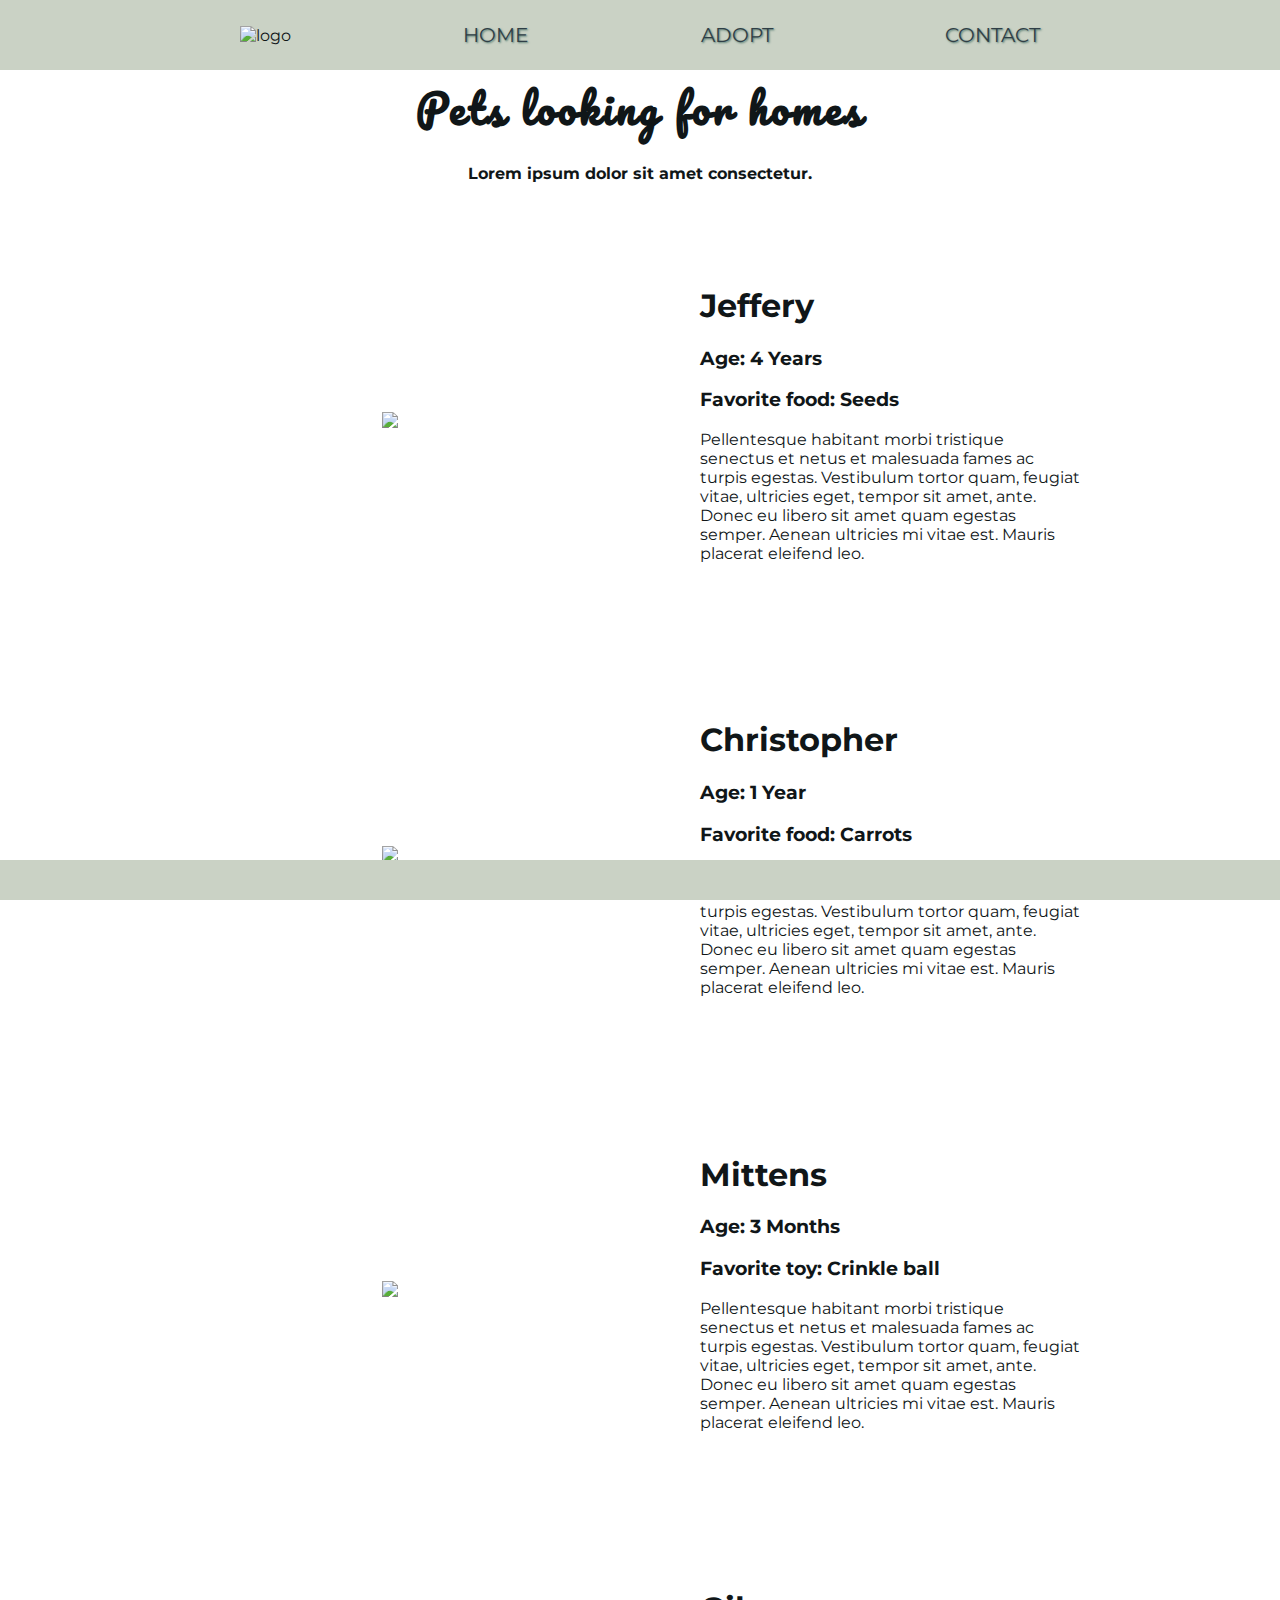
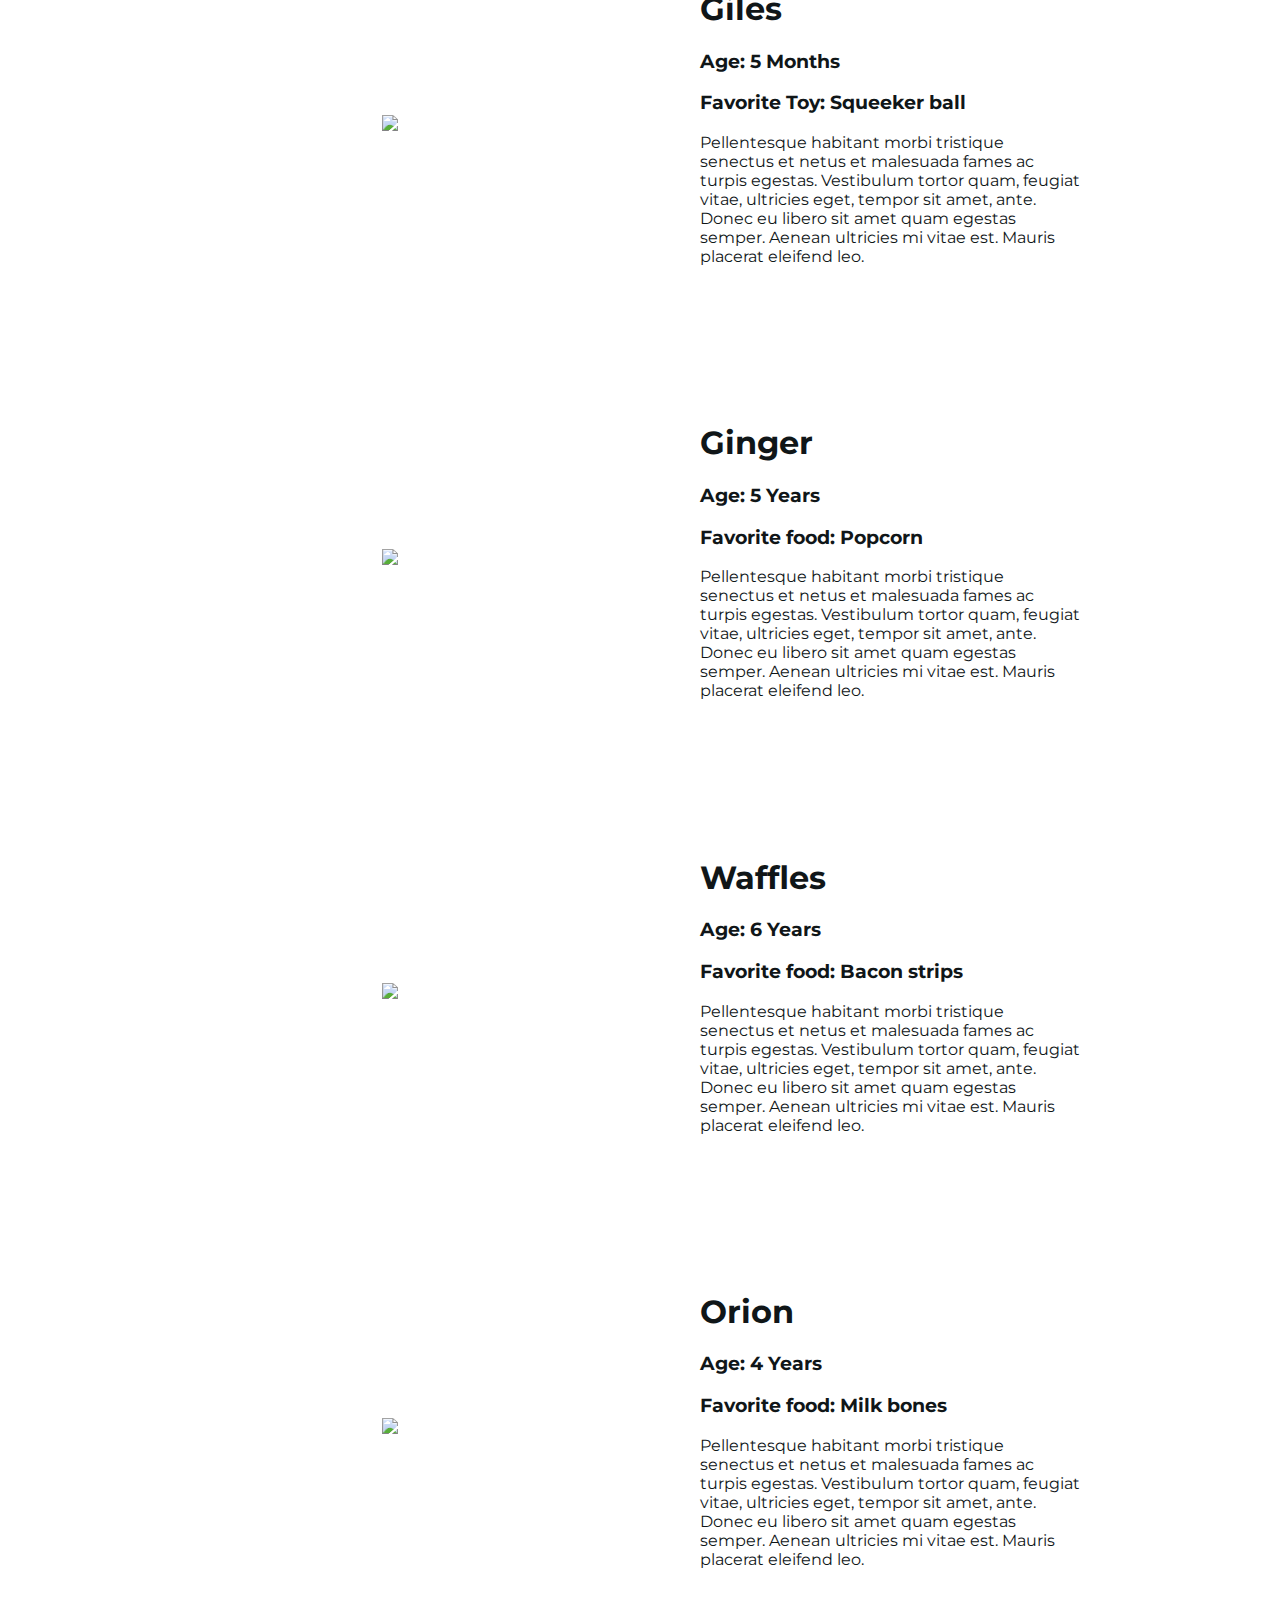
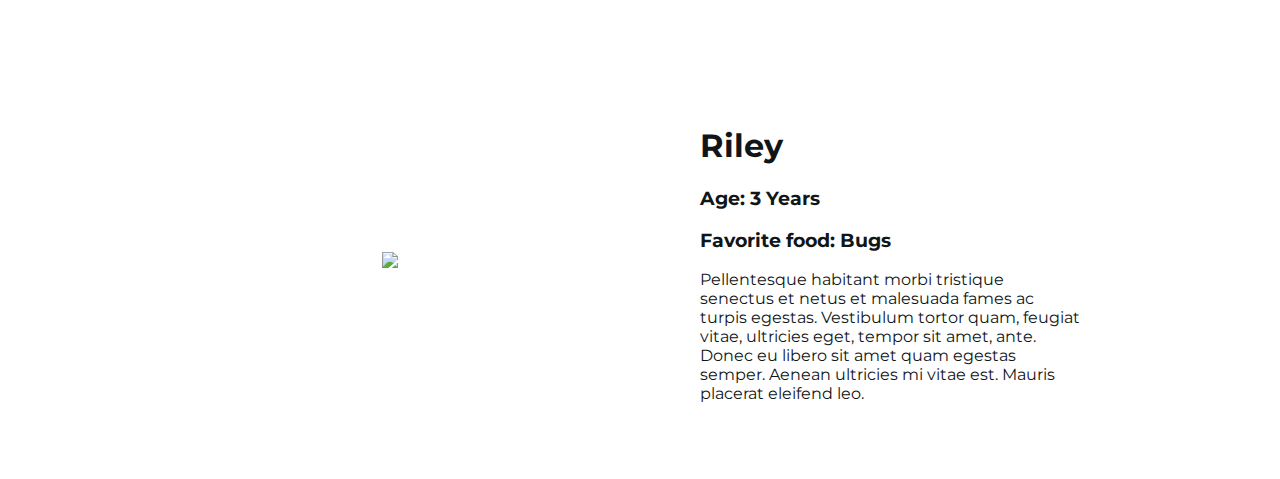
==== Project/adopt.html @ c76411a2 "cleaned up formatting fixed form page" ====
<!DOCTYPE html>
<html lang="en">

<head>
  <meta charset="UTF-8" />
  <meta name="viewport" content="width=device-width, initial-scale=1.0" />
  <meta http-equiv="X-UA-Compatible" content="ie=edge" />
  <title>Pet Adoption</title>
  <link rel="stylesheet" href="./css/styles.css" />
  <link rel="preconnect" href="https://fonts.googleapis.com" />
  <link rel="preconnect" href="https://fonts.gstatic.com" crossorigin />
  <link href="https://fonts.googleapis.com/css2?family=Montserrat:wght@300&display=swap" rel="stylesheet" />
  <link rel="preconnect" href="https://fonts.googleapis.com" />
  <link rel="preconnect" href="https://fonts.gstatic.com" crossorigin />
  <link href="https://fonts.googleapis.com/css2?family=Pacifico&display=swap" rel="stylesheet" />
</head>

<body>
  <header>
    <nav class="main-container">
      <ul class="main-menu">
        <li class="menu-item">
          <img class="icon" src="img/paw-solid.svg" alt="logo" />
        </li>
        <li><a href="./index.html">Home</a></li>
        <li><a href="./adopt.html">Adopt</a></li>
        <li><a href="./contact.html">Contact</a></li>
      </ul>
    </nav>
  </header>
  <section class="first">
    <h2>Pets looking for homes</h2>
    <h4>Lorem ipsum dolor sit amet consectetur.</h4>
  </section>

  <section class="second">
    <div class="grid">
      <div class="pet">
        <img src="img/bird.png" />
      </div>
      <div class="info">
        <h1>Jeffery</h1>
        <h3>Age: 4 Years</h3>
        <h3>Favorite food: Seeds</h3>
        <p>
          Pellentesque habitant morbi tristique senectus et netus et malesuada
          fames ac turpis egestas. Vestibulum tortor quam, feugiat vitae,
          ultricies eget, tempor sit amet, ante. Donec eu libero sit amet quam
          egestas semper. Aenean ultricies mi vitae est. Mauris placerat
          eleifend leo.
        </p>
      </div>
      <div class="pet">
        <img src="img/bunny.png" />
      </div>
      <div class="info">
        <h1>Christopher</h1>
        <h3>Age: 1 Year</h3>
        <h3>Favorite food: Carrots</h3>
        <p>
          Pellentesque habitant morbi tristique senectus et netus et malesuada
          fames ac turpis egestas. Vestibulum tortor quam, feugiat vitae,
          ultricies eget, tempor sit amet, ante. Donec eu libero sit amet quam
          egestas semper. Aenean ultricies mi vitae est. Mauris placerat
          eleifend leo.
        </p>
      </div>
      <div class="pet">
        <img src="img/cat-one.png" />
      </div>
      <div class="info">
        <h1>Mittens</h1>
        <h3>Age: 3 Months</h3>
        <h3>Favorite toy: Crinkle ball</h3>
        <p>
          Pellentesque habitant morbi tristique senectus et netus et malesuada
          fames ac turpis egestas. Vestibulum tortor quam, feugiat vitae,
          ultricies eget, tempor sit amet, ante. Donec eu libero sit amet quam
          egestas semper. Aenean ultricies mi vitae est. Mauris placerat
          eleifend leo.
        </p>
      </div>
      <div class="pet">
        <img src="img/puppy.png" />
      </div>
      <div class="info">
        <h1>Giles</h1>
        <h3>Age: 5 Months</h3>
        <h3>Favorite Toy: Squeeker ball</h3>
        <p>
          Pellentesque habitant morbi tristique senectus et netus et malesuada
          fames ac turpis egestas. Vestibulum tortor quam, feugiat vitae,
          ultricies eget, tempor sit amet, ante. Donec eu libero sit amet quam
          egestas semper. Aenean ultricies mi vitae est. Mauris placerat
          eleifend leo.
        </p>
      </div>
      <div class="pet">
        <img src="img/cat-three.png" />
      </div>
      <div class="info">
        <h1>Ginger</h1>
        <h3>Age: 5 Years</h3>
        <h3>Favorite food: Popcorn</h3>
        <p>
          Pellentesque habitant morbi tristique senectus et netus et malesuada
          fames ac turpis egestas. Vestibulum tortor quam, feugiat vitae,
          ultricies eget, tempor sit amet, ante. Donec eu libero sit amet quam
          egestas semper. Aenean ultricies mi vitae est. Mauris placerat
          eleifend leo.
        </p>
      </div>
      <div class="pet">
        <img src="img/dog-one.png" />
      </div>

      <div class="info">
        <h1>Waffles</h1>
        <h3>Age: 6 Years</h3>
        <h3>Favorite food: Bacon strips</h3>
        <p>
          Pellentesque habitant morbi tristique senectus et netus et malesuada
          fames ac turpis egestas. Vestibulum tortor quam, feugiat vitae,
          ultricies eget, tempor sit amet, ante. Donec eu libero sit amet quam
          egestas semper. Aenean ultricies mi vitae est. Mauris placerat
          eleifend leo.
        </p>
      </div>

      <div class="pet">
        <img src="img/dog-two.png" />
      </div>

      <div class="info">
        <h1>Orion</h1>
        <h3>Age: 4 Years</h3>
        <h3>Favorite food: Milk bones</h3>
        <p>
          Pellentesque habitant morbi tristique senectus et netus et malesuada
          fames ac turpis egestas. Vestibulum tortor quam, feugiat vitae,
          ultricies eget, tempor sit amet, ante. Donec eu libero sit amet quam
          egestas semper. Aenean ultricies mi vitae est. Mauris placerat
          eleifend leo.
        </p>
      </div>

      <div class="pet">
        <img src="img/lizard.png" />
      </div>

      <div class="info">
        <h1>Riley</h1>
        <h3>Age: 3 Years</h3>
        <h3>Favorite food: Bugs</h3>
        <p>
          Pellentesque habitant morbi tristique senectus et netus et malesuada
          fames ac turpis egestas. Vestibulum tortor quam, feugiat vitae,
          ultricies eget, tempor sit amet, ante. Donec eu libero sit amet quam
          egestas semper. Aenean ultricies mi vitae est. Mauris placerat
          eleifend leo.
        </p>
      </div>
    </div>
  </section>
  <footer></footer>
</body>

</html>
---- Project/css/styles.css ----
body {
    margin: 0;
    font-family: "Montserrat", sans-serif;
    color: rgb(16, 22, 24);
  }

  /* Nav */
  .main-container {
    width: 100%;
    background-color: rgb(202, 210, 197);
    position: fixed;
    top: 0;
  }
  .main-menu {
    margin: 0 auto;
    max-width: 800px;
    display: flex;
    justify-content: space-between;
    align-items: center;
    padding-left: 40px;
    padding-right: 40px;
    height: 70px;
    list-style: none;
  }  
  .main-container .main-menu li a {
    text-decoration: none;
    text-transform: uppercase;
    color: rgb(47, 62, 70);
    text-shadow: 1px 1px 2px rgb(82, 121, 111);
    font-size: 20px;
  }
  .menu-item {
    cursor: pointer;
  }
  .icon {
    height: 40px;
  }

/* Banner */
  .main-banner {
    background-image: url(../img/banner.png);
    background-size: cover;
    background-position: top center;
    background-repeat: no-repeat;
    height: 100vh;
    min-height: 800px;
    display: flex;
    flex-direction: column;
    align-items: center;
    margin-top: 70px;
  }

  /* First section */
  section.journey {
    margin: 0 auto;
    padding: 30px;
  }
  section.journey h1 {
    text-align: center;
    margin-bottom: 20px;
    font-size: 3.0em;
    font-family: "Pacifico", cursive;
    letter-spacing: 3px;
  }
 .journey-item {
    display: flex;
    flex-wrap: wrap;
    justify-content: space-evenly;
 }
  section.journey aside {
    text-align: center;
    width: 200px;
    height: auto;
    float: left;
    margin: 20px;
  }
  section.journey aside img {
    width: 100%;
    height: auto;
  }

  /* Pets to adopt */
  .headline {
    padding-left: 20%;
    padding-right: 20%;
  }
  .headline h1 {
    font-family: "Pacifico", cursive;
    letter-spacing: 3px;
    text-align: center;
    padding: auto;
  }
  .headline {
      text-align: center;
  } 
  .headline .button {
    width: 250px;
    padding: 15px;
    background: rgb(47, 62, 70);
    border: 1px white solid;
    border-radius: 20px;
    cursor: pointer;
    transition-duration: 0.4s;
  }
  .button a {
    text-decoration: none;
    color: rgb(202, 210, 197);
    font-weight: bold;
  }
  .button:hover {
    background-color: rgb(202, 210, 197);
  }
  .button:hover a {
    color: rgb(47, 62, 70);
  }
  
  /* pet gallery */
  section.gallery {
    margin: 0 auto;
    max-width: 1125px;
    display: flex;
    flex-wrap: wrap;
    justify-content: space-around;
    padding: 40px;
  }
  .gallery-item {
    width: 330px;
    height: 265px;
    margin: 10px;
    text-decoration: none;
  }
  .gallery-item img {
    position: absolute;
  }
  footer {
    width: 100%;
    height: 40px;
    margin-top:30px;
    background-color: rgb(202, 210, 197);
    position: fixed;
    bottom: 0;
  }

  /* FORM */
  .contact-us {
    width: 100%;
    padding-top: 80px;
  }
  .contact-us h1 {
    text-align: center;
    font-size: 50px;
    font-family: "Pacifico", cursive;
    letter-spacing: 3px;
    margin: 0;
    padding-top: 30px;
  }
  .contact-us h3 {
    text-align: center;
    line-height: 2.8;
  }
  #form {
    width: 50%;
    border-radius: 5px;
    background-color: rgb(202, 210, 197);
    margin: 0 auto;
    padding: 20px;
  } 
  input[type="text"],
  select {
    width: 100%;
    padding: 12px 20px;
    margin: 8px 0;
    display: inline-block;
    border: 1px solid #ccc;
    border-radius: 4px;
    box-sizing: border-box;
  }
  input[type="submit"] {
    width: 30%;
    background-color: rgb(47, 62, 70);
    padding: 14px 20px;
    color: white;
    margin: 0 auto;
    border: none;
    border-radius: 20px;
    cursor: pointer;
    transition-duration: 0.4s;
    display: flex;
    justify-content: center;
    align-items: center;
  }
  input[type="submit"]:hover {
    background-color: rgb(47, 62, 70);
  }
  textarea {
    width: 100%;
    border-radius: 4px;
    border: none;
  }
  
  /* Adopt page*/
  .first {
    padding-top: 40px;
    text-align: center;
  }
  .first h2 {
    margin-bottom: 0;
    font-size: 40px;
    font-family: "Pacifico", cursive;
    letter-spacing: 3px; 
  }
  .grid {
    margin: 0 auto;
    width: 1000px;
    display: grid;
    grid-template-columns: 1fr 1fr;
  }
  .pet {
    margin: auto;
    padding: 60px;
  }
  .info {
    text-align: Left;
    margin: auto;
    padding: 60px;
  }

  /* Media queries */ 
  @media (max-width: 768px) {
    .main-container .main-menu li a {
        font-size: 18px;
        font-weight: normal;
    }
    .icon {
        height: 35px;
      }
      .headline {
          width: none;
      }
      .grid {
        grid-template-columns: 1fr;
        margin: auto 0;
        width: auto;
      }
      .info {
        text-align: center;
        padding: 20px;
      }
      .headline .button {
        width: 200px;
    }
      .pet {
         padding: 20px;
      }
      footer {
          display: none;
      }
      .contact {
          width: 400px;
      }
  }
  
  @media (max-width: 320px) {  
    .icon {
          display: none;
      } 
      .contact-us {
          margin: 10px;
      } 
      .contact-us h1 {
        font-size: 34px;
      }
      .contact-us h3 {
        font-size: 1.0em; 
      }
      #form {
        width: 80%;
        margin-bottom: 30px;
      }
      .headline .button {
          width: 100%;
      }
      .gallery .gallery-item {
        width: 100%;
        height: auto;
      }
      .first {
          width: 100%;
        
      }
      .grid .pet img {
        width: 100%;
        height: auto;
      }
    }
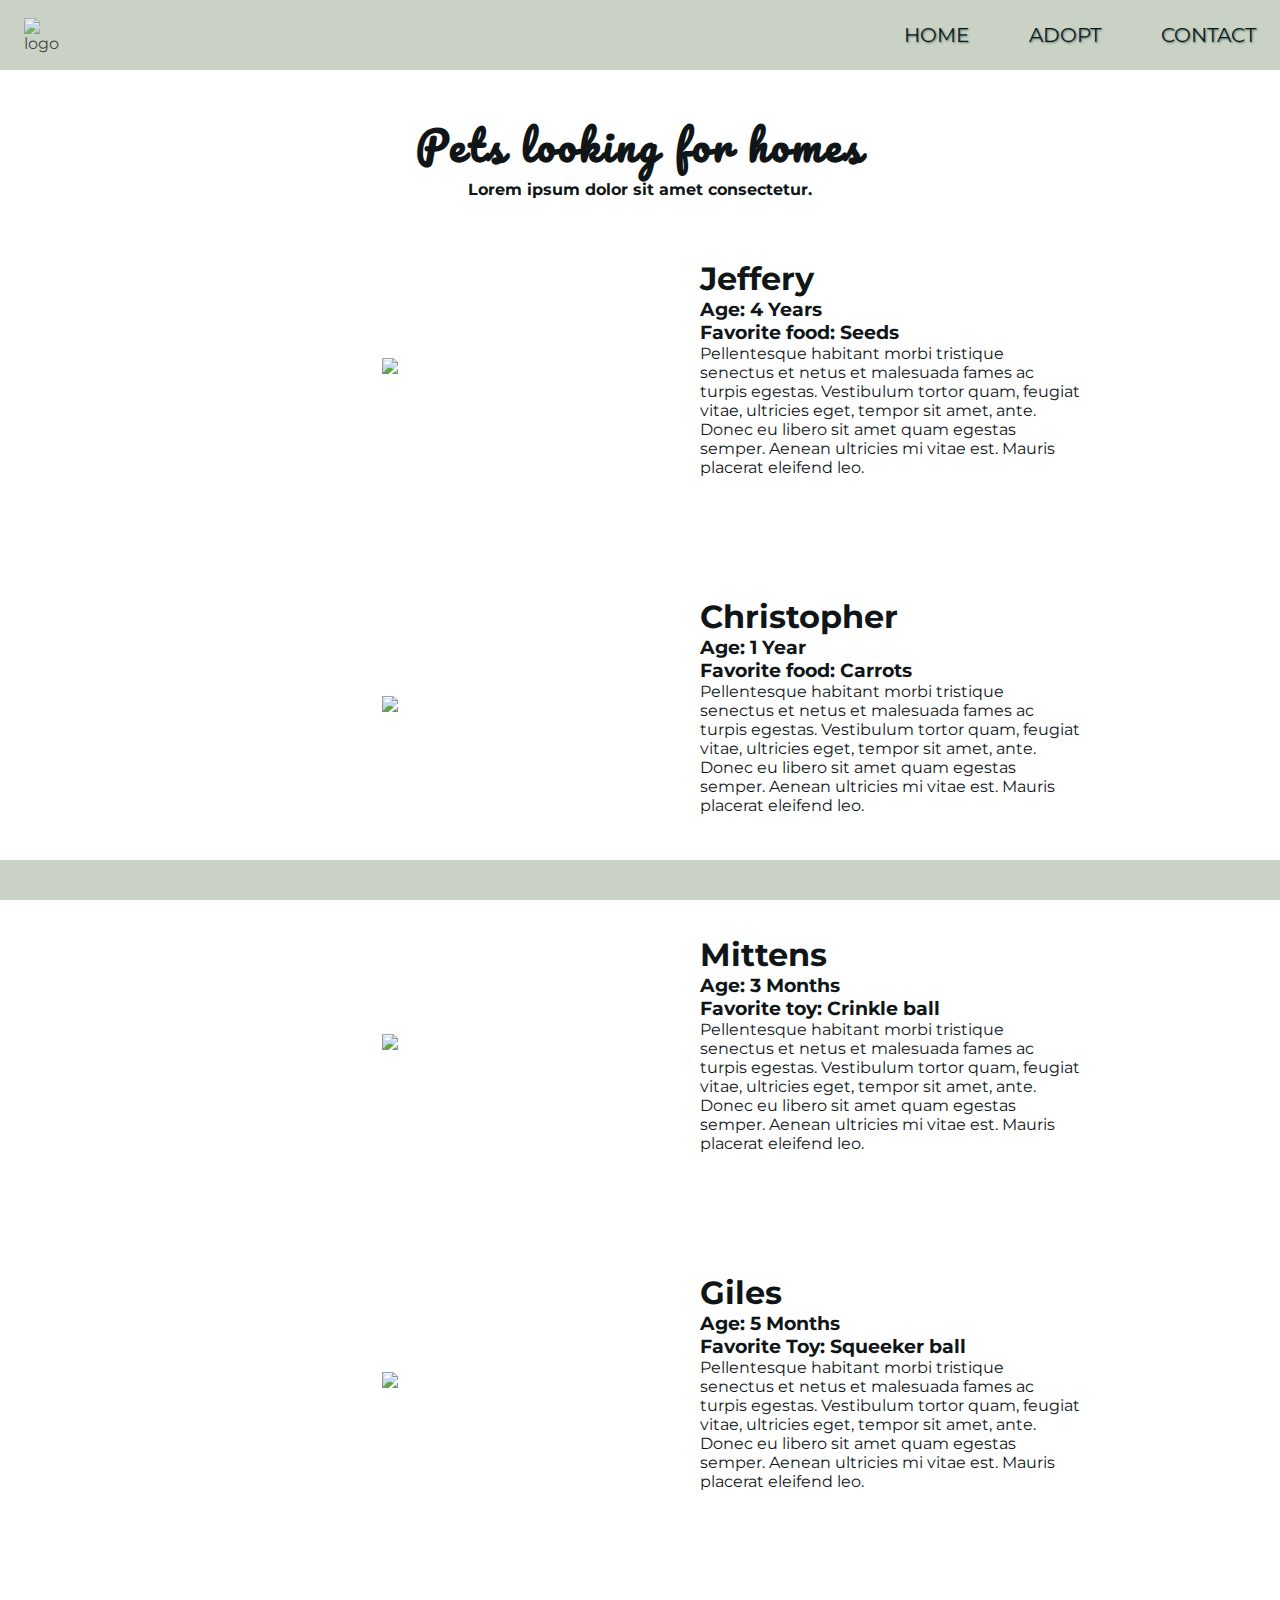
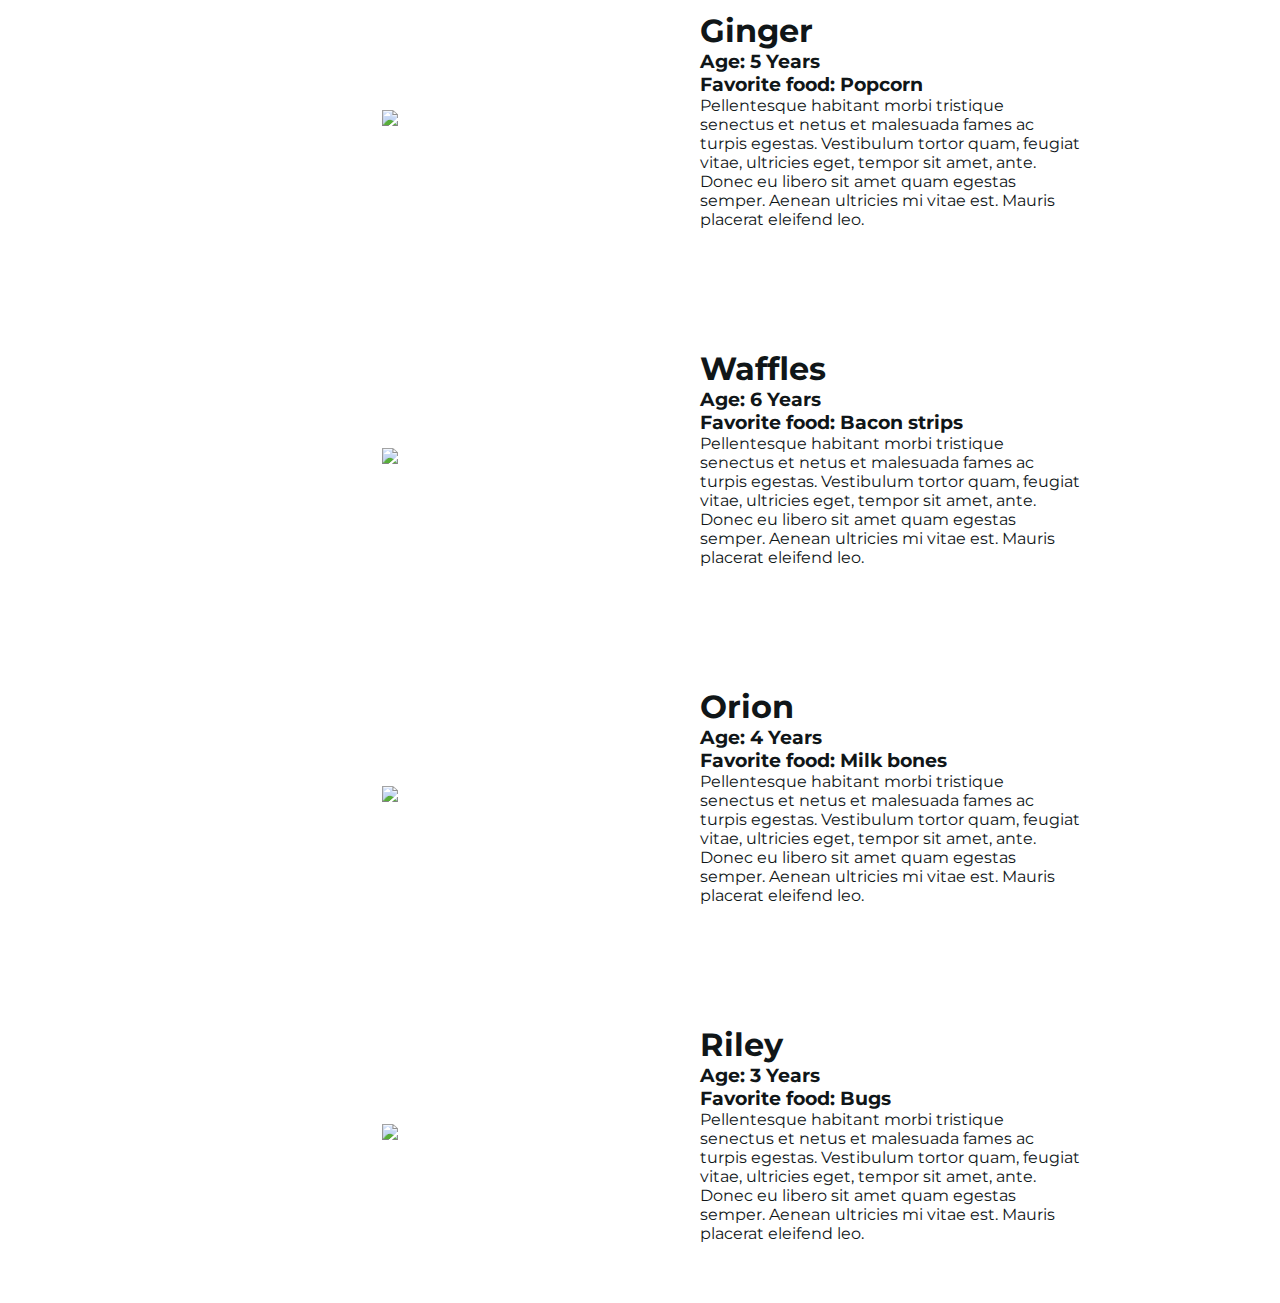
==== commit 19f4f40a: "update navbar CSS added Js" ====
--- a/Project/adopt.html
+++ b/Project/adopt.html
@@ -17,17 +17,27 @@
 
 <body>
   <header>
-    <nav class="main-container">
-      <ul class="main-menu">
-        <li class="menu-item">
-          <img class="icon" src="img/paw-solid.svg" alt="logo" />
-        </li>
-        <li><a href="./index.html">Home</a></li>
-        <li><a href="./adopt.html">Adopt</a></li>
-        <li><a href="./contact.html">Contact</a></li>
-      </ul>
+    <nav class=" navbar">
+        <img class="logo" src="./img/paw-solid.svg" alt="logo"></a>
+        <ul class="nav-menu">
+            <li class="nav-item">
+                <a href="./index.html" class="nav-link">Home</a>
+            </li>
+            <li class="nav-item">
+                <a href="./adopt.html" class="nav-link">Adopt</a>
+            </li>
+            <li class="nav-item">
+                <a href="./contact.html" class="nav-link">Contact</a>
+            </li>
+        </ul>
+        <div class="hamburger">
+            <span class="bar"></span>
+            <span class="bar"></span>
+            <span class="bar"></span>
+        </div>
     </nav>
-  </header>
+</header>
+<script src="script.js"></script>
   <section class="first">
     <h2>Pets looking for homes</h2>
     <h4>Lorem ipsum dolor sit amet consectetur.</h4>
--- a/Project/css/styles.css
+++ b/Project/css/styles.css
@@ -1,296 +1,335 @@
+* {
+  padding: 0;
+  margin: 0;
+  box-sizing: border-box;
+}
+
 body {
-    margin: 0;
-    font-family: "Montserrat", sans-serif;
-    color: rgb(16, 22, 24);
-  }
-
-  /* Nav */
-  .main-container {
-    width: 100%;
+  font-family: "Montserrat", sans-serif;
+  color: rgb(16, 22, 24);
+}
+
+/* Nav Bar */
+
+header {
+  background-color: rgb(202, 210, 197);
+}
+
+li {
+  list-style: none;
+  text-decoration: none;
+  text-transform: uppercase;
+  font-size: 20px;
+}
+
+a {
+  text-shadow: 1px 1px 2px rgb(82, 121, 111);
+  text-decoration: none;
+  color: rgb(16, 22, 24);
+}
+
+.navbar {
+  min-height: 70px;
+  display: flex;
+  justify-content: space-between;
+  align-items: center;
+  padding: 0 24px;
+}
+
+.nav-menu {
+  display: flex;
+  justify-content: space-around;
+  align-items: center;
+  gap: 60px;
+}
+
+.navbar .logo {
+  width: 40px;
+  height: auto;
+  opacity: 0.75;
+}
+
+.nav-link:hover {
+  color: rgb(82, 121, 111);
+}
+
+.hamburger {
+  display: none;
+  cursor: pointer;
+}
+
+.bar {
+  display: block;
+  width: 25px;
+  height: 3px;
+  margin: 5px auto;
+  background-color: rgb(16, 22, 24);
+}
+
+/* Banner */
+.main-banner {
+  background-image: url(../img/banner.png);
+  background-size: cover;
+  background-position: top center;
+  background-repeat: no-repeat;
+  height: 100vh;
+  min-height: 800px;
+  display: flex;
+  flex-direction: column;
+  align-items: center;
+}
+
+/* First section */
+section.journey {
+  margin: 0 auto;
+  padding: 30px;
+}
+section.journey h1 {
+  text-align: center;
+  margin-bottom: 20px;
+  font-size: 3em;
+  font-family: "Pacifico", cursive;
+  letter-spacing: 3px;
+}
+.journey-item {
+  display: flex;
+  flex-wrap: wrap;
+  justify-content: space-evenly;
+}
+section.journey aside {
+  text-align: center;
+  width: 200px;
+  height: auto;
+  float: left;
+  margin: 20px;
+}
+section.journey aside img {
+  width: 100%;
+  height: auto;
+}
+
+/* Pets to adopt */
+.headline {
+  padding-left: 20%;
+  padding-right: 20%;
+}
+.headline h1 {
+  font-family: "Pacifico", cursive;
+  letter-spacing: 3px;
+  text-align: center;
+  padding: auto;
+}
+.headline {
+  text-align: center;
+}
+.headline .button {
+  width: 250px;
+  padding: 15px;
+  background: rgb(47, 62, 70);
+  border: 1px white solid;
+  border-radius: 20px;
+  cursor: pointer;
+  transition-duration: 0.4s;
+}
+.button a {
+  text-decoration: none;
+  color: rgb(202, 210, 197);
+  font-weight: bold;
+}
+.button:hover {
+  background-color: rgb(202, 210, 197);
+}
+.button:hover a {
+  color: rgb(47, 62, 70);
+}
+
+/* pet gallery */
+section.gallery {
+  margin: 0 auto;
+  max-width: 1125px;
+  display: flex;
+  flex-wrap: wrap;
+  justify-content: space-around;
+  padding: 40px;
+}
+.gallery-item {
+  width: 330px;
+  height: 265px;
+  margin: 10px;
+  text-decoration: none;
+}
+.gallery-item img {
+  position: absolute;
+}
+footer {
+  width: 100%;
+  height: 40px;
+  margin-top: 30px;
+  background-color: rgb(202, 210, 197);
+  position: fixed;
+  bottom: 0;
+}
+
+/* FORM */
+.contact-us {
+  width: 100%;
+  padding-top: 80px;
+}
+.contact-us h1 {
+  text-align: center;
+  font-size: 50px;
+  font-family: "Pacifico", cursive;
+  letter-spacing: 3px;
+  margin: 0;
+  padding-top: 30px;
+}
+.contact-us h3 {
+  text-align: center;
+  line-height: 2.8;
+}
+#form {
+  width: 50%;
+  border-radius: 5px;
+  background-color: rgb(202, 210, 197);
+  margin: 0 auto 100px;
+  padding: 20px;
+}
+input[type="text"],
+select {
+  width: 100%;
+  padding: 12px 20px;
+  margin: 8px 0;
+  display: inline-block;
+  border: 1px solid #ccc;
+  border-radius: 4px;
+  box-sizing: border-box;
+}
+input[type="submit"] {
+  width: 30%;
+  background-color: rgb(47, 62, 70);
+  padding: 14px 20px;
+  color: white;
+  margin: 0 auto;
+  border: none;
+  border-radius: 20px;
+  cursor: pointer;
+  transition-duration: 0.4s;
+  display: flex;
+  justify-content: center;
+  align-items: center;
+}
+input[type="submit"]:hover {
+  background-color: rgb(47, 62, 70);
+}
+textarea {
+  width: 100%;
+  border-radius: 4px;
+  border: none;
+}
+
+/* Adopt page*/
+.first {
+  padding-top: 40px;
+  text-align: center;
+}
+.first h2 {
+  margin-bottom: 0;
+  font-size: 40px;
+  font-family: "Pacifico", cursive;
+  letter-spacing: 3px;
+}
+.grid {
+  margin: 0 auto;
+  width: 1000px;
+  display: grid;
+  grid-template-columns: 1fr 1fr;
+}
+.pet {
+  margin: auto;
+  padding: 60px;
+}
+.info {
+  text-align: Left;
+  margin: auto;
+  padding: 60px;
+}
+/*Media queries */
+
+@media (max-width: 768px) {
+  .hamburger {
+    display: block;
+  }
+  .nav-menu {
+    position: fixed;
+    left: -100%;
+    top: 70px;
+    gap: 0;
+    flex-direction: column;
     background-color: rgb(202, 210, 197);
-    position: fixed;
-    top: 0;
-  }
-  .main-menu {
-    margin: 0 auto;
-    max-width: 800px;
-    display: flex;
-    justify-content: space-between;
-    align-items: center;
-    padding-left: 40px;
-    padding-right: 40px;
-    height: 70px;
-    list-style: none;
-  }  
-  .main-container .main-menu li a {
-    text-decoration: none;
-    text-transform: uppercase;
-    color: rgb(47, 62, 70);
-    text-shadow: 1px 1px 2px rgb(82, 121, 111);
-    font-size: 20px;
-  }
-  .menu-item {
-    cursor: pointer;
-  }
-  .icon {
-    height: 40px;
-  }
-
-/* Banner */
-  .main-banner {
-    background-image: url(../img/banner.png);
-    background-size: cover;
-    background-position: top center;
-    background-repeat: no-repeat;
-    height: 100vh;
-    min-height: 800px;
-    display: flex;
-    flex-direction: column;
-    align-items: center;
-    margin-top: 70px;
-  }
-
-  /* First section */
-  section.journey {
-    margin: 0 auto;
-    padding: 30px;
-  }
-  section.journey h1 {
+    width: 100%;
     text-align: center;
-    margin-bottom: 20px;
-    font-size: 3.0em;
-    font-family: "Pacifico", cursive;
-    letter-spacing: 3px;
-  }
- .journey-item {
-    display: flex;
-    flex-wrap: wrap;
-    justify-content: space-evenly;
- }
-  section.journey aside {
+    transition: 0.3;
+  }
+
+  .nav-item {
+    margin: 16px 0;
+  }
+
+  .nav-menu.active {
+    left: 0;
+  }
+  .headline {
+    width: none;
+  }
+  .grid {
+    grid-template-columns: 1fr;
+    margin: auto 0;
+    width: auto;
+  }
+  .info {
     text-align: center;
+    padding: 20px;
+  }
+  .headline .button {
     width: 200px;
+  }
+  .pet {
+    padding: 20px;
+  }
+  footer {
+    display: none;
+  }
+  .contact {
+    width: 400px;
+  }
+  #form {
+    width: 80%;
+    margin-bottom: 30px;
+  }
+}
+
+@media (max-width: 320px) {
+  .contact-us {
+    margin: 10px;
+  }
+  .contact-us h1 {
+    font-size: 34px;
+  }
+  .contact-us h3 {
+    font-size: 1em;
+  }
+  .headline .button {
+    width: 100%;
+  }
+  .gallery .gallery-item {
+    width: 100%;
     height: auto;
-    float: left;
-    margin: 20px;
-  }
-  section.journey aside img {
+  }
+  .first {
+    width: 100%;
+  }
+  .grid .pet img {
     width: 100%;
     height: auto;
   }
-
-  /* Pets to adopt */
-  .headline {
-    padding-left: 20%;
-    padding-right: 20%;
-  }
-  .headline h1 {
-    font-family: "Pacifico", cursive;
-    letter-spacing: 3px;
-    text-align: center;
-    padding: auto;
-  }
-  .headline {
-      text-align: center;
-  } 
-  .headline .button {
-    width: 250px;
-    padding: 15px;
-    background: rgb(47, 62, 70);
-    border: 1px white solid;
-    border-radius: 20px;
-    cursor: pointer;
-    transition-duration: 0.4s;
-  }
-  .button a {
-    text-decoration: none;
-    color: rgb(202, 210, 197);
-    font-weight: bold;
-  }
-  .button:hover {
-    background-color: rgb(202, 210, 197);
-  }
-  .button:hover a {
-    color: rgb(47, 62, 70);
-  }
-  
-  /* pet gallery */
-  section.gallery {
-    margin: 0 auto;
-    max-width: 1125px;
-    display: flex;
-    flex-wrap: wrap;
-    justify-content: space-around;
-    padding: 40px;
-  }
-  .gallery-item {
-    width: 330px;
-    height: 265px;
-    margin: 10px;
-    text-decoration: none;
-  }
-  .gallery-item img {
-    position: absolute;
-  }
-  footer {
-    width: 100%;
-    height: 40px;
-    margin-top:30px;
-    background-color: rgb(202, 210, 197);
-    position: fixed;
-    bottom: 0;
-  }
-
-  /* FORM */
-  .contact-us {
-    width: 100%;
-    padding-top: 80px;
-  }
-  .contact-us h1 {
-    text-align: center;
-    font-size: 50px;
-    font-family: "Pacifico", cursive;
-    letter-spacing: 3px;
-    margin: 0;
-    padding-top: 30px;
-  }
-  .contact-us h3 {
-    text-align: center;
-    line-height: 2.8;
-  }
-  #form {
-    width: 50%;
-    border-radius: 5px;
-    background-color: rgb(202, 210, 197);
-    margin: 0 auto;
-    padding: 20px;
-  } 
-  input[type="text"],
-  select {
-    width: 100%;
-    padding: 12px 20px;
-    margin: 8px 0;
-    display: inline-block;
-    border: 1px solid #ccc;
-    border-radius: 4px;
-    box-sizing: border-box;
-  }
-  input[type="submit"] {
-    width: 30%;
-    background-color: rgb(47, 62, 70);
-    padding: 14px 20px;
-    color: white;
-    margin: 0 auto;
-    border: none;
-    border-radius: 20px;
-    cursor: pointer;
-    transition-duration: 0.4s;
-    display: flex;
-    justify-content: center;
-    align-items: center;
-  }
-  input[type="submit"]:hover {
-    background-color: rgb(47, 62, 70);
-  }
-  textarea {
-    width: 100%;
-    border-radius: 4px;
-    border: none;
-  }
-  
-  /* Adopt page*/
-  .first {
-    padding-top: 40px;
-    text-align: center;
-  }
-  .first h2 {
-    margin-bottom: 0;
-    font-size: 40px;
-    font-family: "Pacifico", cursive;
-    letter-spacing: 3px; 
-  }
-  .grid {
-    margin: 0 auto;
-    width: 1000px;
-    display: grid;
-    grid-template-columns: 1fr 1fr;
-  }
-  .pet {
-    margin: auto;
-    padding: 60px;
-  }
-  .info {
-    text-align: Left;
-    margin: auto;
-    padding: 60px;
-  }
-
-  /* Media queries */ 
-  @media (max-width: 768px) {
-    .main-container .main-menu li a {
-        font-size: 18px;
-        font-weight: normal;
-    }
-    .icon {
-        height: 35px;
-      }
-      .headline {
-          width: none;
-      }
-      .grid {
-        grid-template-columns: 1fr;
-        margin: auto 0;
-        width: auto;
-      }
-      .info {
-        text-align: center;
-        padding: 20px;
-      }
-      .headline .button {
-        width: 200px;
-    }
-      .pet {
-         padding: 20px;
-      }
-      footer {
-          display: none;
-      }
-      .contact {
-          width: 400px;
-      }
-  }
-  
-  @media (max-width: 320px) {  
-    .icon {
-          display: none;
-      } 
-      .contact-us {
-          margin: 10px;
-      } 
-      .contact-us h1 {
-        font-size: 34px;
-      }
-      .contact-us h3 {
-        font-size: 1.0em; 
-      }
-      #form {
-        width: 80%;
-        margin-bottom: 30px;
-      }
-      .headline .button {
-          width: 100%;
-      }
-      .gallery .gallery-item {
-        width: 100%;
-        height: auto;
-      }
-      .first {
-          width: 100%;
-        
-      }
-      .grid .pet img {
-        width: 100%;
-        height: auto;
-      }
-    }
-  +}
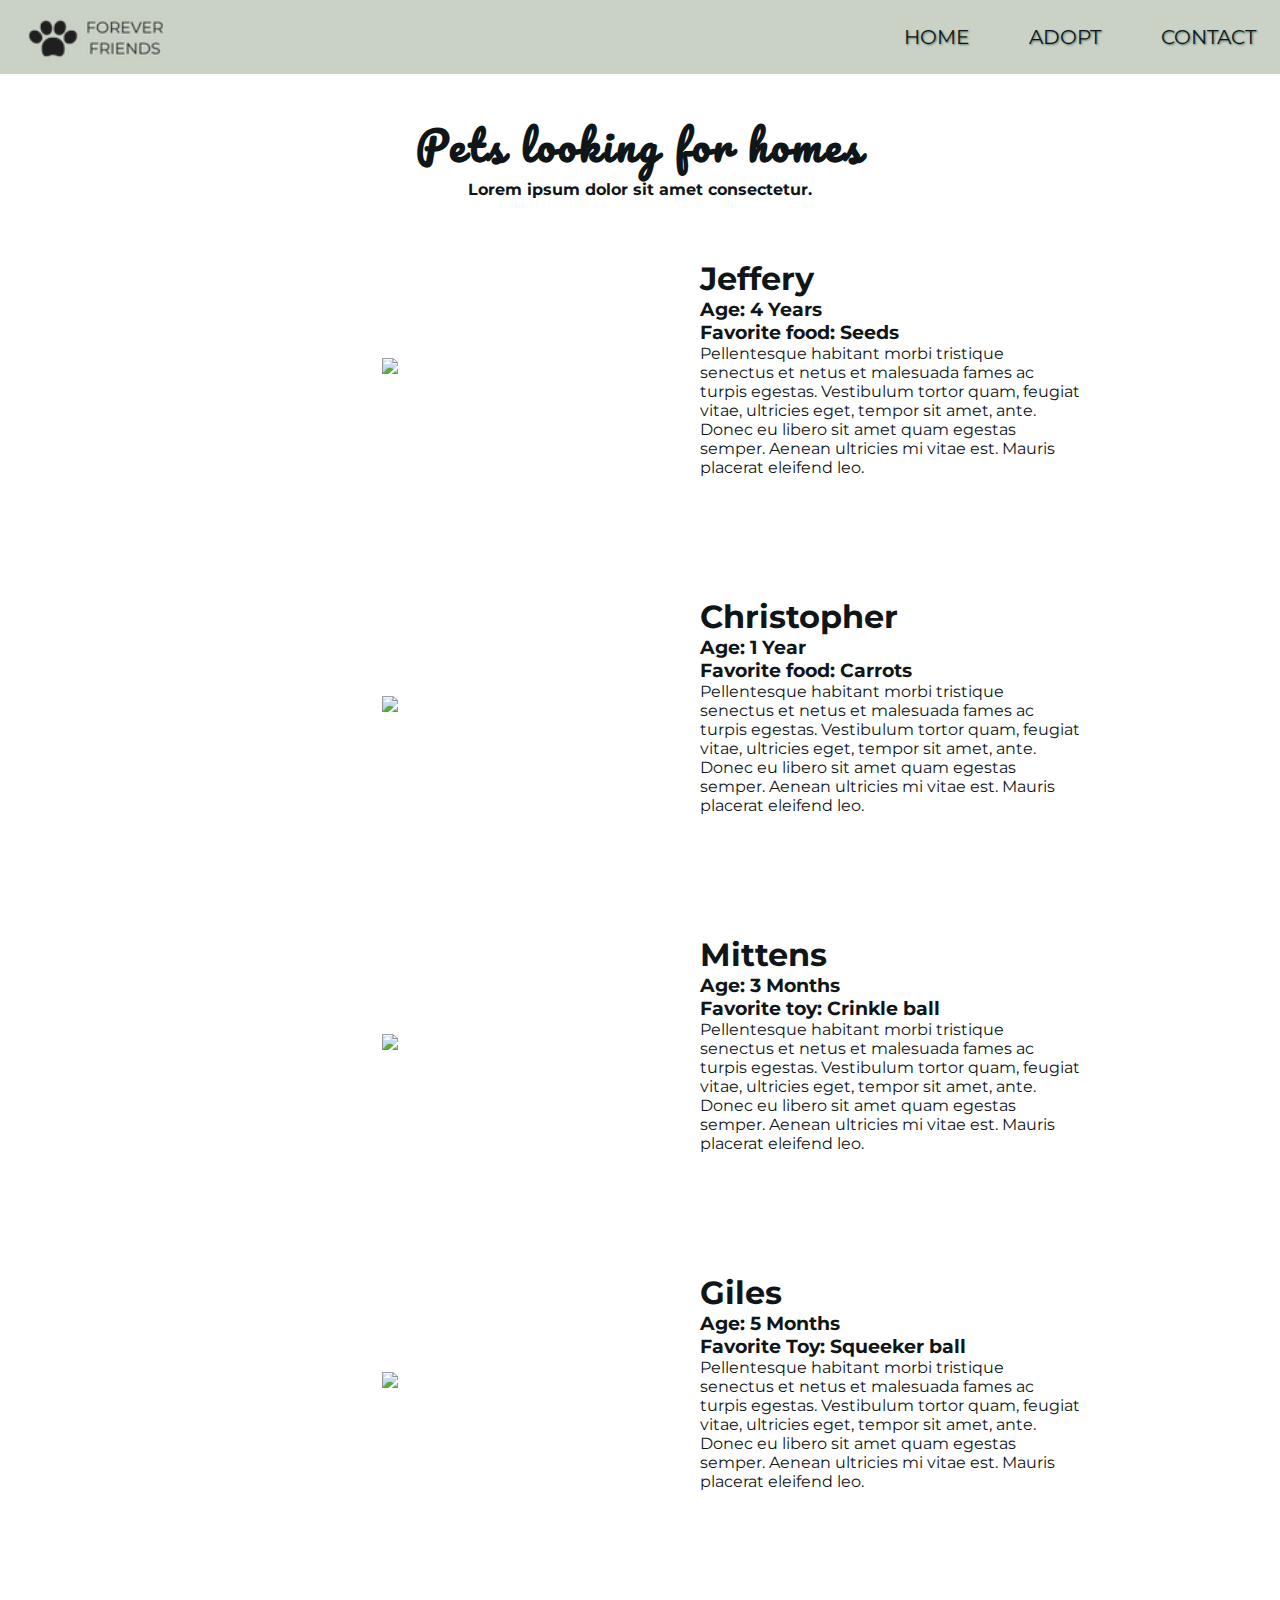
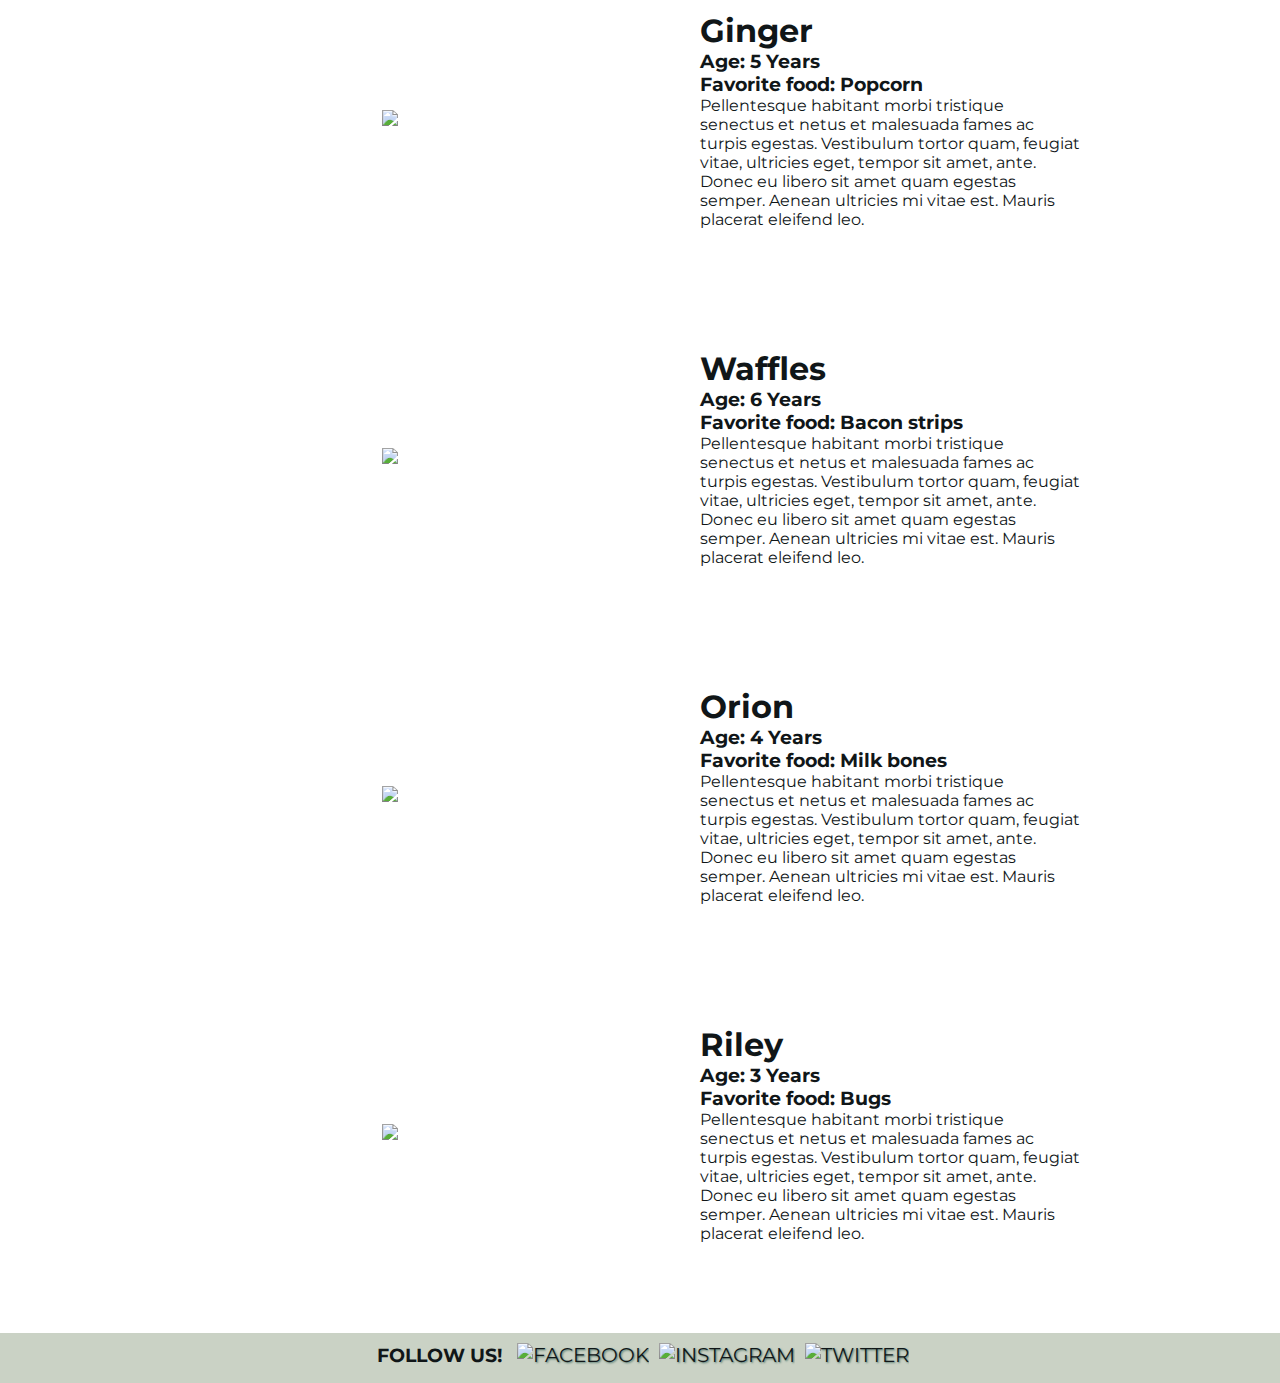
==== commit 11d3f0b1: "changed logo" ====
--- a/Project/adopt.html
+++ b/Project/adopt.html
@@ -17,8 +17,11 @@
 
 <body>
   <header>
-    <nav class=" navbar">
-        <img class="logo" src="./img/paw-solid.svg" alt="logo"></a>
+    <nav class="navbar">
+      <a href="./index.html">
+        <img class="logo" src="./img/logo.png" alt="logo">
+      </a>
+      
         <ul class="nav-menu">
             <li class="nav-item">
                 <a href="./index.html" class="nav-link">Home</a>
@@ -172,7 +175,22 @@
       </div>
     </div>
   </section>
-  <footer></footer>
+  <footer>
+    <div class="container">
+      <h3>Follow us!</h3>
+      <ul class="social-m">
+        <li>
+          <a href="#"><img class="s-icon" src="./img/facebook-brands.svg" alt="facebook" /></a>
+        </li>
+        <li>
+          <a href="#"><img class="s-icon" src="./img/instagram-brands.svg" alt="instagram" /></a>
+        </li>
+        <li>
+          <a href="#"><img class="s-icon" src="./img/twitter-brands.svg" alt="twitter" /></a>
+        </li>
+      </ul>
+    </div>
+  </footer>
 </body>
 
 </html>--- a/Project/css/styles.css
+++ b/Project/css/styles.css
@@ -1,7 +1,6 @@
 * {
   padding: 0;
-  margin: 0;
-  box-sizing: border-box;
+  margin: 0; 
 }
 
 body {
@@ -13,6 +12,9 @@
 
 header {
   background-color: rgb(202, 210, 197);
+  position: fixed;
+  top: 0;
+  width: 100%;
 }
 
 li {
@@ -34,6 +36,7 @@
   justify-content: space-between;
   align-items: center;
   padding: 0 24px;
+
 }
 
 .nav-menu {
@@ -44,9 +47,9 @@
 }
 
 .navbar .logo {
-  width: 40px;
-  height: auto;
-  opacity: 0.75;
+  width: auto;
+  height: 70px;
+  opacity: 0.85;
 }
 
 .nav-link:hover {
@@ -72,11 +75,12 @@
   background-size: cover;
   background-position: top center;
   background-repeat: no-repeat;
-  height: 100vh;
+  height: 90vh;
   min-height: 800px;
   display: flex;
   flex-direction: column;
   align-items: center;
+  margin-top: 70px;
 }
 
 /* First section */
@@ -108,7 +112,6 @@
   height: auto;
 }
 
-/* Pets to adopt */
 .headline {
   padding-left: 20%;
   padding-right: 20%;
@@ -117,7 +120,8 @@
   font-family: "Pacifico", cursive;
   letter-spacing: 3px;
   text-align: center;
-  padding: auto;
+  font-size: 40px;
+  padding: 15px;
 }
 .headline {
   text-align: center;
@@ -152,6 +156,7 @@
   justify-content: space-around;
   padding: 40px;
 }
+
 .gallery-item {
   width: 330px;
   height: 265px;
@@ -161,14 +166,36 @@
 .gallery-item img {
   position: absolute;
 }
+
+/*fOOTER*/
 footer {
-  width: 100%;
   height: 40px;
   margin-top: 30px;
+  padding: 5px;
   background-color: rgb(202, 210, 197);
-  position: fixed;
+}
+.container {
   bottom: 0;
-}
+  display: flex;
+  justify-content: center;
+  margin: 5px auto;
+
+}
+.container h3 {
+  margin: auto 10px;
+  text-transform: uppercase;
+}
+.social-m {
+  display: flex;
+  justify-content: space-evenly;
+}
+
+.s-icon {
+  height: 30px;
+  width: auto;
+  margin: 0 5px;
+}
+
 
 /* FORM */
 .contact-us {
@@ -231,6 +258,7 @@
 .first {
   padding-top: 40px;
   text-align: center;
+  margin-top: 70px;
 }
 .first h2 {
   margin-bottom: 0;
